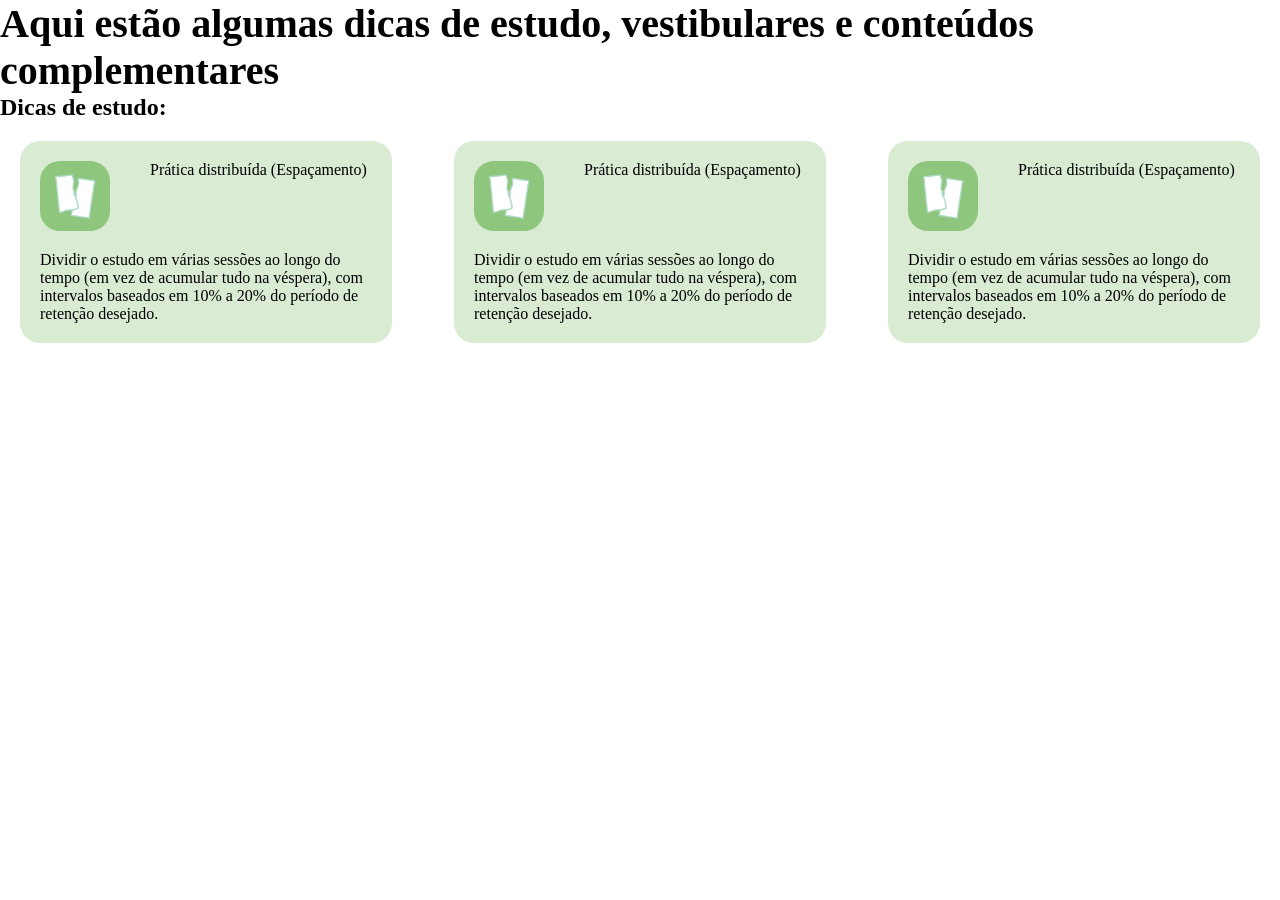
==== pages/dicas.html @ 80b29b32 "feat: modulos feitos" ====
<!DOCTYPE html>
<html lang="pt-BR">
<head>
    <meta charset="UTF-8">
    <title>Dicas para estudo</title>
    <link rel="stylesheet" href="../css/dicas.css">
</head>
<body>
    <header>
        <h1></h1>
    </header>
    <main>
        <section id="hero">
            <h2 id="h2-hero">Aqui estão algumas dicas de estudo, vestibulares e conteúdos complementares </h2>
            <section id="dicasEstudo">
                <h2>Dicas de estudo:</h2>
                <section id="cards-dicas">
                    <article class="card">
                        <section class="cima-card">
                            <img src="../assets/img/papel2.png" alt="imagem de um papel divido em 2">
                            <p>Prática distribuída (Espaçamento)</p>
                        </section>
                        <section class="baixo-card">
                            <p>Dividir o estudo em várias sessões ao longo do tempo (em vez de acumular tudo na véspera),
                            com intervalos baseados em 10% a 20% do período de retenção desejado.</p>
                        </section>
                    </article>
                    <article class="card">
                        <section class="cima-card">
                            <img src="../assets/img/papel2.png" alt="imagem de um papel divido em 2">
                            <p>Prática distribuída (Espaçamento)</p>
                        </section>
                        <section class="baixo-card">
                            <p>Dividir o estudo em várias sessões ao longo do tempo (em vez de acumular tudo na véspera),
                            com intervalos baseados em 10% a 20% do período de retenção desejado.</p>
                        </section>
                    </article>
                    <article class="card">
                        <section class="cima-card">
                            <img src="../assets/img/papel2.png" alt="imagem de um papel divido em 2">
                            <p>Prática distribuída (Espaçamento)</p>
                        </section>
                        <section class="baixo-card">
                            <p>Dividir o estudo em várias sessões ao longo do tempo (em vez de acumular tudo na véspera),
                            com intervalos baseados em 10% a 20% do período de retenção desejado.</p>
                        </section>
                    </article>
                </section>
            </section>
        </section>
    </main>
</body>
</html>
---- css/dicas.css ----
* {
    margin: 0;
    padding: 0;
    box-sizing: border-box;
}

#h2-hero {
    font-size: 40px;
}

.card {
    display: flex;
    flex-direction: column;
    padding: 20px;
    width: 30%;
    background-color: #D9EBD3;
    border-radius: 20px;
}

#cards-dicas {
    display: flex;
    flex-direction: row;
    justify-content: space-between;
    margin: 20px
}

.cima-card {
    display: flex;
    flex-direction: row;
    gap: 40px;
}

.cima-card img {
    width: 100px;
    margin-bottom: 20px;
    background-color: #8EC67D;
    border-radius: 20px;
}

#cards-dicas img {
    width: 70px;
}
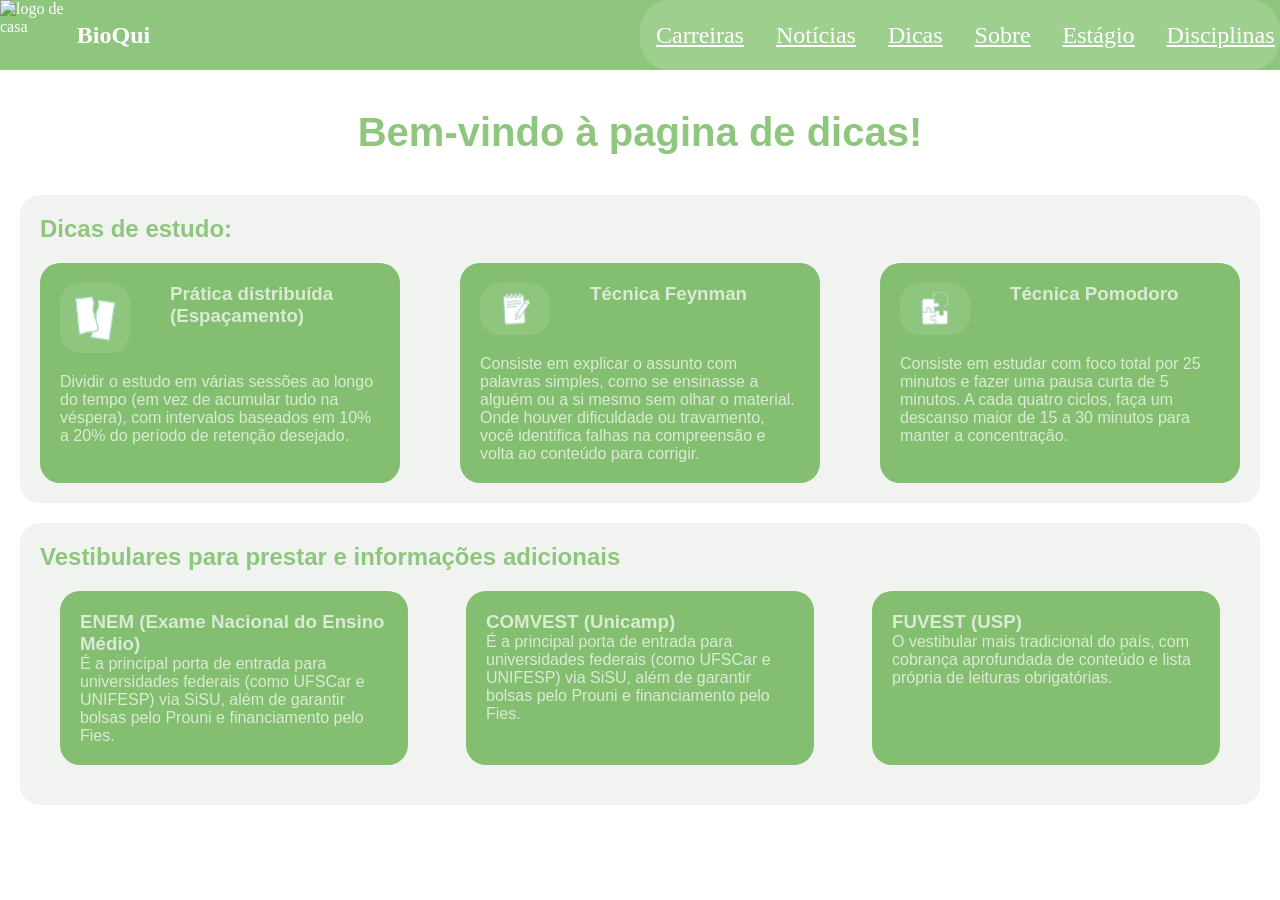
==== commit 01a4bf00: "feat: alteracoes na pagina dicas e aprimoramentos" ====
--- a/pages/dicas.html
+++ b/pages/dicas.html
@@ -7,18 +7,33 @@
 </head>
 <body>
     <header>
-        <h1></h1>
-    </header>
+            <section id="logo">
+            <img src="./assets/img/inicio-logo.png" alt="logo de casa"/>
+            <h1>BioQui</h1>
+            </section>
+            <section id="outras">
+                <a href="./pages/carreiras.html">Carreiras</a>
+                <a href="./pages/noticias.html">Notícias</a>
+                <a href="./pages/dicas.html">Dicas</a>
+                <a href="./pages/sobre.html">Sobre</a>
+                <a href="./pages/estagio.html">Estágio</a>
+                <a href="./pages/disciplinas.html">Disciplinas</a>
+
+            </section>
+        </header>
     <main>
         <section id="hero">
-            <h2 id="h2-hero">Aqui estão algumas dicas de estudo, vestibulares e conteúdos complementares </h2>
+            <article id="bemvindo">
+            <h2 id="h2-hero">Bem-vindo à pagina de <span class="colore">dicas!</span></h2>
+            </article>
+            <section id="dicasmae">
+                <h2>Dicas de estudo:</h2>
             <section id="dicasEstudo">
-                <h2>Dicas de estudo:</h2>
                 <section id="cards-dicas">
                     <article class="card">
                         <section class="cima-card">
                             <img src="../assets/img/papel2.png" alt="imagem de um papel divido em 2">
-                            <p>Prática distribuída (Espaçamento)</p>
+                            <h3>Prática distribuída (Espaçamento)</h3>
                         </section>
                         <section class="baixo-card">
                             <p>Dividir o estudo em várias sessões ao longo do tempo (em vez de acumular tudo na véspera),
@@ -27,24 +42,48 @@
                     </article>
                     <article class="card">
                         <section class="cima-card">
-                            <img src="../assets/img/papel2.png" alt="imagem de um papel divido em 2">
-                            <p>Prática distribuída (Espaçamento)</p>
+                            <img src="../assets/img/feynman.png" alt="imagem de um papel divido em 2">
+                            <h3>Técnica Feynman</h3>
                         </section>
                         <section class="baixo-card">
-                            <p>Dividir o estudo em várias sessões ao longo do tempo (em vez de acumular tudo na véspera),
-                            com intervalos baseados em 10% a 20% do período de retenção desejado.</p>
+                            <p>Consiste em explicar o assunto com palavras simples, como se ensinasse a alguém ou a si mesmo sem olhar o
+                                material. Onde houver dificuldade ou travamento, 
+                                você identifica falhas na compreensão e volta ao conteúdo para corrigir.</p>
                         </section>
                     </article>
                     <article class="card">
                         <section class="cima-card">
-                            <img src="../assets/img/papel2.png" alt="imagem de um papel divido em 2">
-                            <p>Prática distribuída (Espaçamento)</p>
+                            <img src="../assets/img/pomodoro.png" alt="imagem de um papel divido em 2">
+                            <h3>Técnica Pomodoro</h3>
                         </section>
                         <section class="baixo-card">
-                            <p>Dividir o estudo em várias sessões ao longo do tempo (em vez de acumular tudo na véspera),
-                            com intervalos baseados em 10% a 20% do período de retenção desejado.</p>
+                            <p>Consiste em estudar com foco total por 25 minutos e fazer uma pausa curta de 5 minutos.
+                                A cada quatro ciclos, faça um descanso maior de 15 a 30 minutos para manter a concentração.</p>
                         </section>
                     </article>
+                </section>
+            </section>
+            </section>
+            <section id="vestibulares">
+                <h2>Vestibulares para prestar e informações adicionais</h2>
+                <section class="cards-vestibular">
+                <section class="card-vestibular">
+                    <h3>ENEM (Exame Nacional do Ensino Médio)</h3> 
+                    <p> É a principal porta de entrada para universidades federais 
+                    (como UFSCar e UNIFESP) via SiSU, além de garantir bolsas pelo Prouni 
+                    e financiamento pelo Fies.</p>
+                </section>
+                <section class="card-vestibular">
+                    <h3>COMVEST (Unicamp)</h3> 
+                    <p> É a principal porta de entrada para universidades federais 
+                    (como UFSCar e UNIFESP) via SiSU, além de garantir bolsas pelo Prouni 
+                    e financiamento pelo Fies.</p>
+                </section>
+                <section class="card-vestibular">
+                    <h3>FUVEST (USP)</h3> 
+                    <p> O vestibular mais tradicional do país, 
+                        com cobrança aprofundada de conteúdo e lista própria de leituras obrigatórias.</p>
+                </section>
                 </section>
             </section>
         </section>
--- a/css/dicas.css
+++ b/css/dicas.css
@@ -8,12 +8,76 @@
     font-size: 40px;
 }
 
+#bemvindo {
+    display: flex;
+    justify-content: center;
+    margin: 20px;
+    padding: 20px;
+    font-family: sans-serif;
+    
+}
+
+.colore {
+    color: #8EC67D;
+}
+
+header{
+    background-color: #8EC67D;
+    display:flex;
+    flex-wrap:nowrap;
+    gap:38%;
+    height:70px;
+    color:white;
+}
+header a{
+    color: white;
+}
+
+#logo{
+    display: flex;
+    align-items: center;
+}
+
+
+#logo img{
+    width:50%;
+    height:100%;     
+}
+
+
+#outras{
+display:flex;
+width:50%;
+gap:2rem; 
+align-items: center;
+background-color: #9ECF8E;
+border-radius:30px;
+padding: 0 1rem;
+font-size: x-large;
+}
+
 .card {
     display: flex;
     flex-direction: column;
     padding: 20px;
     width: 30%;
-    background-color: #D9EBD3;
+    background-color: #84be71;
+    border-radius: 20px;
+    font-family: sans-serif;
+    color: #D9EBD3;
+}
+
+h2 {
+    color: #8EC67D;
+}
+
+
+
+#dicasmae {
+    background-color: #f1f3f1;
+    margin: 20px;
+    padding: 20px;
+    font-family: sans-serif;
     border-radius: 20px;
 }
 
@@ -21,7 +85,7 @@
     display: flex;
     flex-direction: row;
     justify-content: space-between;
-    margin: 20px
+    margin-top: 20px;
 }
 
 .cima-card {
@@ -39,4 +103,34 @@
 
 #cards-dicas img {
     width: 70px;
-}+}
+
+#vestibulares {
+    background-color: #f1f3f1;
+    font-family: sans-serif;
+    margin: 20px;
+    padding: 20px;
+    border-radius: 20px;
+}
+
+.card-vestibular {
+    display: flex;
+    flex-direction: column;
+    padding: 20px;
+    width: 30%;
+    background-color: #84be71;
+    border-radius: 20px;
+    font-family: sans-serif;
+    color: #D9EBD3;
+    
+}
+
+
+.cards-vestibular {
+    display: flex;
+    flex-direction: row;
+    justify-content: space-between;
+    margin: 20px;
+    
+}
+
